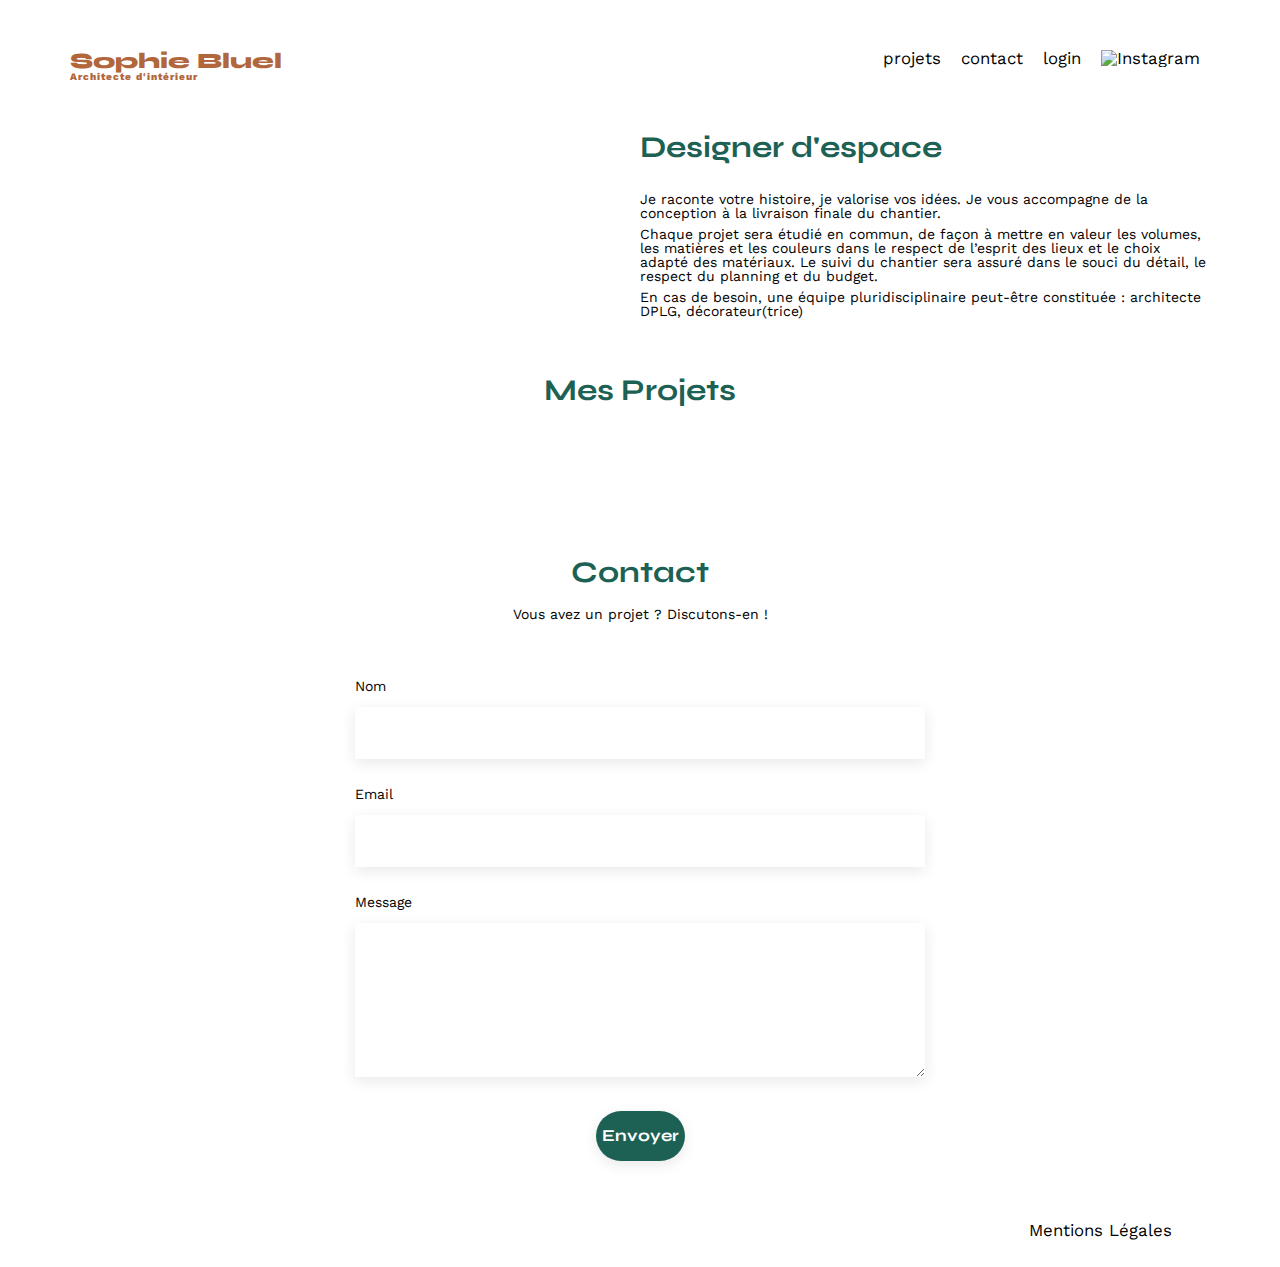
==== FrontEnd/index.html @ 7071ebf3 "test" ====
<!DOCTYPE html>
<html lang="fr">
  <head>
    <meta charset="UTF-8" />
    <title>Sophie Bluel - Architecte d'intérieur</title>
    <meta name="viewport" content="width=device-width, initial-scale=1.0" />
    <link rel="preconnect" href="https://fonts.googleapis.com" />
    <link rel="preconnect" href="https://fonts.gstatic.com" crossorigin />
    <link
      href="https://fonts.googleapis.com/css2?family=Syne:wght@700;800&family=Work+Sans&display=swap"
      rel="stylesheet"
    />
    <link
      rel="stylesheet"
      href="https://cdnjs.cloudflare.com/ajax/libs/font-awesome/6.3.0/css/all.min.css"
      integrity="sha512-SzlrxWUlpfuzQ+pcUCosxcglQRNAq/DZjVsC0lE40xsADsfeQoEypE+enwcOiGjk/bSuGGKHEyjSoQ1zVisanQ=="
      crossorigin="anonymous"
      referrerpolicy="no-referrer"
    />
    <meta name="description" content="" />
    <link rel="stylesheet" href="./assets/style.css" />
  </head>
  <body>
    <header>
      <h1>Sophie Bluel <span>Architecte d'intérieur</span></h1>
      <nav>
        <ul>
          <li><a href="index.html">projets</a></li>
          <li>contact</li>
          <li><a href="login.html">login</a></li>
          <li><img src="./assets/icons/instagram.png" alt="Instagram" /></li>
        </ul>
      </nav>
    </header>
    <main>
      <section id="introduction">
        <figure>
          <img src="./assets/images/sophie-bluel.png" alt="" />
        </figure>
        <article>
          <h2>Designer d'espace</h2>
          <p>
            Je raconte votre histoire, je valorise vos idées. Je vous accompagne
            de la conception à la livraison finale du chantier.
          </p>
          <p>
            Chaque projet sera étudié en commun, de façon à mettre en valeur les
            volumes, les matières et les couleurs dans le respect de l’esprit
            des lieux et le choix adapté des matériaux. Le suivi du chantier
            sera assuré dans le souci du détail, le respect du planning et du
            budget.
          </p>
          <p>
            En cas de besoin, une équipe pluridisciplinaire peut-être constituée
            : architecte DPLG, décorateur(trice)
          </p>
        </article>
      </section>
      <section id="portfolio">
        <h2>Mes Projets</h2>
        <div class="filters" id="filters"></div>
        <div class="gallery" id="gallery"></div>

        <div id="myModal" class="modal">
          <div class="modal-content" id="modal-content">
            <span class="close">&times;</span>
            <h2>Galerie Photo</h2>
            <div class="gallery-modal" id="gallery-modal"></div>
            <div class="addPhotoModal" id="addPhotoModal">
              <div class="addPhotoForm" id="addPhotoForm">
                <div class="closeAndBack" id="closeBack"></div>
                <h2>Ajout photo</h2>
                <form action="post" method="post" id="form"></form>
              </div>
            </div>
            <div class="addAndDelete" id="addAndDelete"></div>
            <div class="suppression">
              <button>Supprimer la gallerie</button>
            </div>
          </div>
        </div>
      </section>
      <section id="contact">
        <h2>Contact</h2>
        <p>Vous avez un projet ? Discutons-en !</p>
        <form action="#" method="post">
          <label for="name">Nom</label>
          <input type="text" name="name" id="name" />
          <label for="email">Email</label>
          <input type="email" name="email" id="email" />
          <label for="message">Message</label>
          <textarea name="message" id="message" cols="30" rows="10"></textarea>
          <input type="submit" value="Envoyer" />
        </form>
      </section>
    </main>

    <footer>
      <nav>
        <ul>
          <li>Mentions Légales</li>
        </ul>
      </nav>
    </footer>
    <script src="script.js"></script>
  </body>
</html>
---- FrontEnd/assets/style.css ----
/* http://meyerweb.com/eric/tools/css/reset/
   v2.0 | 20110126
   License: none (public domain)
*/

html,
body,
div,
span,
applet,
object,
iframe,
h1,
h2,
h3,
h4,
h5,
h6,
p,
blockquote,
pre,
a,
abbr,
acronym,
address,
big,
cite,
code,
del,
dfn,
em,
img,
ins,
kbd,
q,
s,
samp,
small,
strike,
strong,
sub,
sup,
tt,
var,
b,
u,
i,
center,
dl,
dt,
dd,
ol,
ul,
li,
fieldset,
form,
label,
legend,
table,
caption,
tbody,
tfoot,
thead,
tr,
th,
td,
article,
aside,
canvas,
details,
embed,
figure,
figcaption,
footer,
header,
hgroup,
menu,
nav,
output,
ruby,
section,
summary,
time,
mark,
audio,
video {
  margin: 0;
  padding: 0;
  border: 0;
  font-size: 100%;
  font: inherit;
  vertical-align: baseline;
}
/* HTML5 display-role reset for older browsers */
article,
aside,
details,
figcaption,
figure,
footer,
header,
hgroup,
menu,
nav,
section {
  display: block;
}
body {
  line-height: 1;
}
ol,
ul {
  list-style: none;
}
blockquote,
q {
  quotes: none;
}
blockquote:before,
blockquote:after,
q:before,
q:after {
  content: "";
  content: none;
}
table {
  border-collapse: collapse;
  border-spacing: 0;
}
/** end reset css**/
body {
  max-width: 1140px;
  margin: auto;
  font-family: "Work Sans";
  font-size: 14px;
}
header {
  display: flex;
  justify-content: space-between;
  margin: 50px 0;
}
section {
  margin: 50px 0;
}

h1 {
  display: flex;
  flex-direction: column;
  font-family: "Syne";
  font-size: 22px;
  font-weight: 800;
  color: #b1663c;
}

h1 > span {
  font-family: "Work Sans";
  font-size: 10px;
  letter-spacing: 0.1em;
}

h2 {
  font-family: "Syne";
  font-weight: 700;
  font-size: 30px;
  color: #1d6154;
}
nav ul {
  display: flex;
  align-items: center;
  list-style-type: none;
}
nav li {
  padding: 0 10px;
  font-size: 1.2em;
}
nav li a {
  text-decoration: none;
  color: initial;
}

li:hover a {
  color: #b1663c;
}
li:hover {
  color: #b1663c;
}
#introduction {
  display: flex;
  align-items: center;
}
#introduction figure {
  flex: 1;
}
#introduction img {
  display: block;
  margin: auto;
  width: 80%;
}

#introduction article {
  flex: 1;
}
#introduction h2 {
  margin-bottom: 1em;
}

#introduction p {
  margin-bottom: 0.5em;
}

#portfolio h2 {
  justify-content: center;
  margin-bottom: 1em;
  display: flex;
  gap: 30px;
}

#portfolio h2 button {
  background-color: white;
  border: none;

  font-size: 14px;
}

#portfolio h2 button:hover {
  cursor: pointer;
  color: grey;
}

.filters {
  display: flex;
  justify-content: center;
  gap: 10px;
  flex-wrap: wrap;
  margin-top: 51px;
  margin-bottom: 51px;
}

.filters button {
  font-family: "Syne";
  font-style: normal;
  font-weight: 700;
  font-size: 16px;
  line-height: 19px;
  text-align: center;
  border: 1px solid #1d6154;
  border-radius: 60px;
  background-color: white;
  color: #1d6154;
}

.filters button:hover {
  cursor: pointer;
  background-color: #1d6154;
  color: white;
}

#filter-btn-0 {
  width: 100px;
  height: 37px;
}
#filter-btn-1 {
  width: 100px;
  height: 37px;
}
#filter-btn-2 {
  width: 157px;
  height: 37px;
}
#filter-btn-3 {
  width: 198px;
  height: 37px;
}
.gallery {
  width: 100%;
  display: grid;
  grid-template-columns: 1fr 1fr 1fr;
  grid-column-gap: 20px;
  grid-row-gap: 20px;
}

.gallery img {
  width: 100%;
}

.modal {
  display: none;
  position: fixed;
  z-index: 1;
  left: 0;
  top: 0;
  width: 100%;
  height: 100%;
  background-color: rgba(0, 0, 0, 0.4);
}

.modal-content {
  background-color: white;
  margin: 10% auto;
  padding: 20px;
  border: 1px solid #888;
  width: 30%;
}

.modal-content h2 {
  font-family: "Work Sans";
  font-style: normal;
  font-weight: 400;
  font-size: 26px;
  line-height: 30px;
  text-align: center;
  color: black;
  width: 100%;
}

.modal-image {
  width: 100%;
  position: relative;
}
.gallery-modal {
  display: grid;
  grid-template-columns: 1fr 1fr 1fr 1fr 1fr;
  grid-column-gap: 5px;
  grid-row-gap: 25px;
  width: 100%;
  border-bottom: 1px solid #b3b3b3;
  padding-bottom: 45px;
}

.gallery-modal figure {
  width: 100%;
}
.gallery-modal figure figcaption {
  display: none;
}

#addAndDelete {
  display: flex;
  justify-content: center;
  margin-top: 40px;
}

.suppression {
  display: flex;
  justify-content: center;
  margin-top: 23px;
}

.suppression button {
  font-family: "Syne";
  font-style: normal;
  font-weight: 400;
  font-size: 14px;
  line-height: 17px;
  border: none;
  background-color: white;
  color: #d65353;
}

.suppression button:hover {
  cursor: pointer;
  opacity: 50%;
}

#add-button {
  width: 237px;
  height: 36px;
  left: 600px;
  top: 1267px;
  color: white;
  background: #1d6154;
  border-radius: 60px;
}

#add-button:hover {
  cursor: pointer;
  opacity: 90%;
}

.delete-btn {
  top: 10px;
  right: 10px;
  background: none;
  border: none;
  color: white;
  font-size: 20px;
  cursor: pointer;
  transition: all 0.3s;
  background-color: black;
  border-radius: 5px;
  width: 30px;
  height: 30px;
}

.delete-btn:hover {
  color: green;
}

.gallery-modal figure {
  position: relative;
}

figure button {
  position: absolute;
}

.addPhotoModal {
  display: none;
  position: fixed;
  z-index: 1;
  left: 0;
  top: 0;
  width: 100%;
  height: 100%;
  background-color: rgba(0, 0, 0, 0.4);
}

.addPhotoForm {
  background-color: white;
  margin: 10% auto;
  padding: 20px;
  border: 1px solid #888;
  width: 30%;
  height: 60%;
  position: relative;
}

#form {
  display: flex;
  flex-wrap: wrap;
  justify-content: center;
}

#form input {
  width: 60%;
  line-height: 51px;
  font-size: 14px;
}

#form label {
  width: 60%;
  text-align: center;
  font-size: 14px;
}

#category {
  width: 60%;
  height: 51px;
  font-size: 14px;
}

.fa-image {
  position: absolute;
  margin-bottom: 100px;
  font-size: 58px;
  color: grey;
}

.fa-image:hover {
  color: black;
  cursor: pointer;
}

#image {
  height: 169px;
  background-color: #e8f1f6;
  display: none;
  position: absolute;
  z-index: 1;
}

#imageJpg {
  height: 169px;
  display: flex;
  justify-content: center;
  align-items: center;
  position: relative;
  background-color: #e8f1f6;
}

#imageJpg img {
  height: 169px;
  width: 100%;
}

#imageButtonJpg {
  width: 173px;
  height: 36px;
  margin-top: 50px;
  border-radius: 50px;
  border: solid;
  display: flex;
  justify-content: center;
  align-items: center;
  background-color: #cbd6dc;
  position: absolute;
}

#imageButtonJpg:hover {
  cursor: pointer;
  background-color: #1d6154;
}

#imageLabel {
  position: absolute;
  margin-top: 115px;
}

input[type="submit"] {
  font-family: "Syne";
  font-weight: 700;
  color: white;
  background-color: #1d6154;
  margin: 2em auto;
  text-align: center;
  border-radius: 60px;
}

input[type="submit"]:hover {
  cursor: pointer;
}

.closeAndBack {
  height: 50px;
}

.back {
  width: 30px;
  height: 30px;
  border: none;
  background-color: white;
  color: black;
  font-size: 24px;
}

.back:hover {
  cursor: pointer;
  color: grey;
}

.close {
  float: right;
  width: 30px;
  height: 30px;
  border: none;
  background-color: white;
  color: black;
  font-size: 24px;
}

.close:hover {
  cursor: pointer;
  color: grey;
}

#contact {
  width: 50%;
  margin: auto;
}
#contact > * {
  text-align: center;
}
#contact h2 {
  margin-bottom: 20px;
}
#contact form {
  text-align: left;
  margin-top: 30px;
  display: flex;
  flex-direction: column;
}

#contact input {
  height: 50px;
  font-size: 1.2em;
  border: none;
  box-shadow: 0px 4px 14px rgba(0, 0, 0, 0.09);
}
#contact label {
  margin: 2em 0 1em 0;
}
#contact textarea {
  border: none;
  box-shadow: 0px 4px 14px rgba(0, 0, 0, 0.09);
}

footer nav ul {
  display: flex;
  justify-content: flex-end;
  margin: 2em;
}
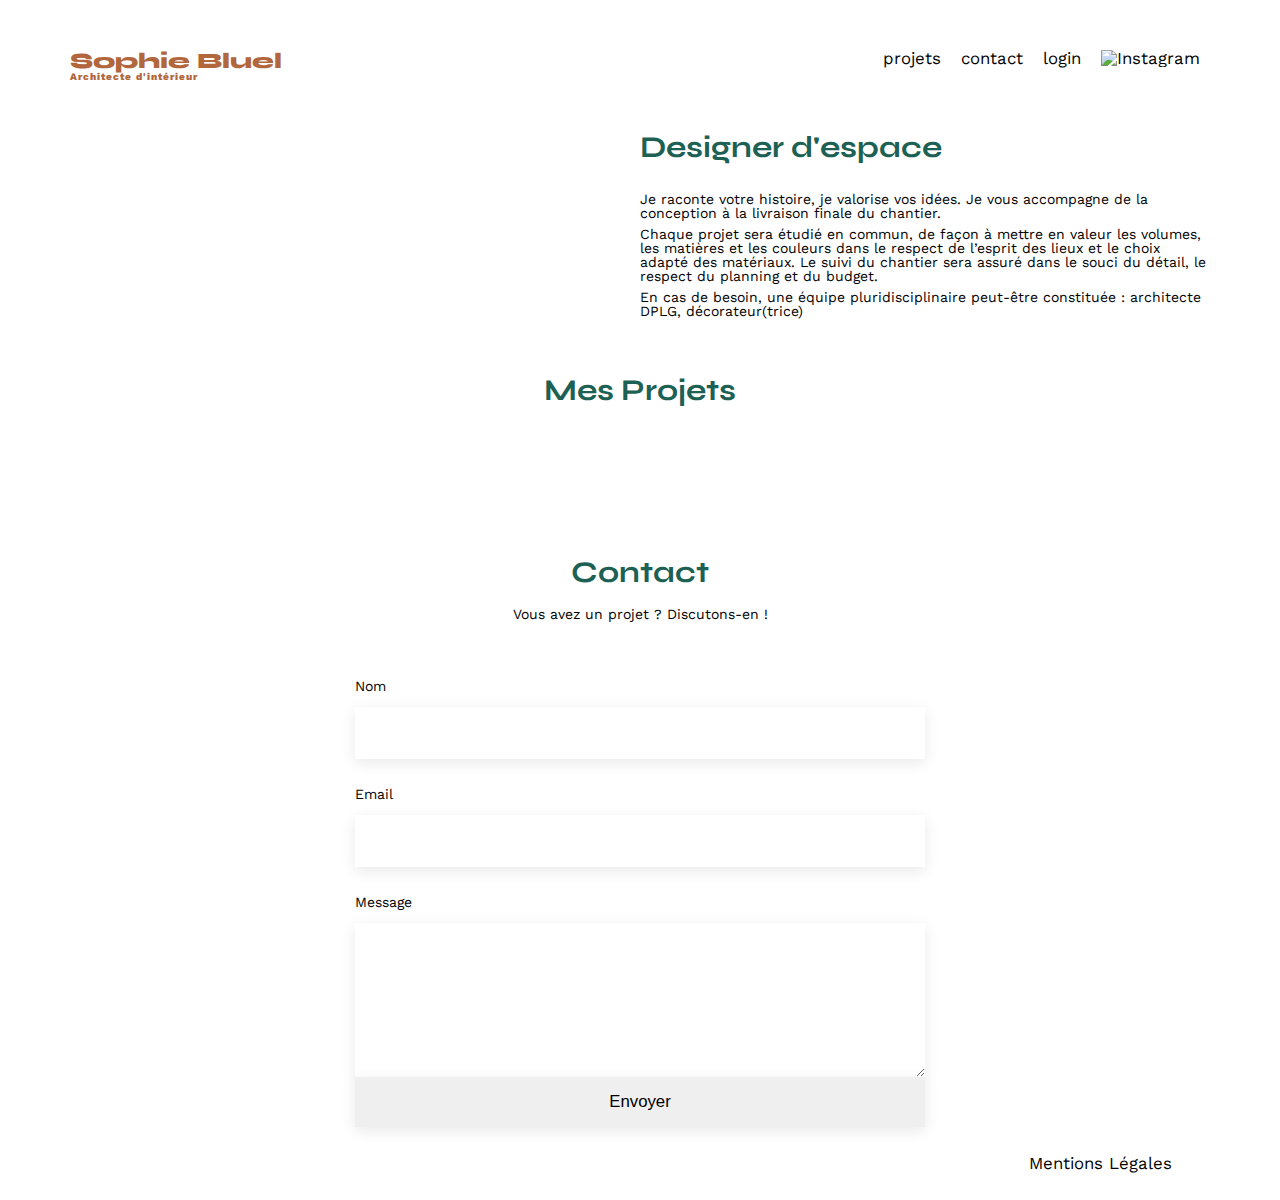
==== commit b02066ca: "rectification" ====
--- a/FrontEnd/index.html
+++ b/FrontEnd/index.html
@@ -27,7 +27,7 @@
         <ul>
           <li><a href="index.html">projets</a></li>
           <li>contact</li>
-          <li><a href="login.html">login</a></li>
+          <li id="login-link"><a href="login.html">login</a></li>
           <li><img src="./assets/icons/instagram.png" alt="Instagram" /></li>
         </ul>
       </nav>
--- a/FrontEnd/assets/style.css
+++ b/FrontEnd/assets/style.css
@@ -139,6 +139,44 @@
   justify-content: space-between;
   margin: 50px 0;
 }
+
+#navbar {
+  display: flex;
+  justify-content: center;
+  align-items: center;
+  background-color: black;
+  padding: 20px;
+  position: sticky;
+  top: 0;
+}
+
+#nav-content {
+  display: flex;
+  align-items: center;
+  gap: 20px;
+  color: white;
+}
+
+#navbar span {
+  font-family: Work Sans;
+  font-size: 16px;
+  font-weight: 400;
+  line-height: 19px;
+  letter-spacing: 0em;
+  text-align: center;
+}
+
+#navbar button {
+  padding: 10px 20px;
+  border-radius: 60px;
+  font-family: Work Sans;
+  font-size: 14px;
+  font-weight: 500;
+  line-height: 16px;
+  letter-spacing: 0em;
+  text-align: center;
+}
+
 section {
   margin: 50px 0;
 }
@@ -220,6 +258,10 @@
   border: none;
 
   font-size: 14px;
+  font-weight: 400;
+  line-height: 16px;
+  letter-spacing: 0em;
+  text-align: center;
 }
 
 #portfolio h2 button:hover {
@@ -227,6 +269,15 @@
   color: grey;
 }
 
+.button-text {
+  margin-left: 5px;
+  font-family: Work Sans;
+  font-size: 14px;
+  font-weight: 400;
+  line-height: 16px;
+  letter-spacing: 0em;
+  text-align: center;
+}
 .filters {
   display: flex;
   justify-content: center;
@@ -300,15 +351,17 @@
   padding: 20px;
   border: 1px solid #888;
   width: 30%;
+  border-radius: 10px;
 }
 
 .modal-content h2 {
-  font-family: "Work Sans";
-  font-style: normal;
+  font-family: Work Sans;
+  font-size: 26px;
   font-weight: 400;
-  font-size: 26px;
   line-height: 30px;
-  text-align: center;
+  letter-spacing: 0em;
+  text-align: center;
+
   color: black;
   width: 100%;
 }
@@ -347,11 +400,13 @@
 }
 
 .suppression button {
-  font-family: "Syne";
-  font-style: normal;
+  font-family: Syne;
+  font-size: 14px;
   font-weight: 400;
-  font-size: 14px;
   line-height: 17px;
+  letter-spacing: 0em;
+  text-align: center;
+
   border: none;
   background-color: white;
   color: #d65353;
@@ -370,6 +425,12 @@
   color: white;
   background: #1d6154;
   border-radius: 60px;
+  font-family: Syne;
+  font-size: 14px;
+  font-weight: 700;
+  line-height: 17px;
+  letter-spacing: 0em;
+  text-align: center;
 }
 
 #add-button:hover {
@@ -432,28 +493,47 @@
 }
 
 #form input {
-  width: 60%;
+  width: 68%;
   line-height: 51px;
   font-size: 14px;
+  margin-top: 10px;
 }
 
 #form label {
-  width: 60%;
-  text-align: center;
-  font-size: 14px;
+  width: 70%;
+  margin-top: 20px;
+  font-size: 14px;
+}
+
+#imageLabel {
+  position: absolute;
+}
+
+#form #imageLabel {
+  margin-top: 100px;
+  text-align: center;
 }
 
 #category {
-  width: 60%;
+  width: 70%;
   height: 51px;
   font-size: 14px;
+  background-color: white;
+  box-shadow: 0px 4px 14px rgba(0, 0, 0, 0.09);
+  margin-top: 10px;
+  border: none;
+}
+
+#title {
+  border: none;
+  box-shadow: 0px 4px 14px rgba(0, 0, 0, 0.09);
 }
 
 .fa-image {
   position: absolute;
-  margin-bottom: 100px;
+  margin-bottom: 90px;
   font-size: 58px;
-  color: grey;
+  color: #b9c5cc;
 }
 
 .fa-image:hover {
@@ -484,7 +564,6 @@
 }
 
 #imageButtonJpg {
-  width: 173px;
   height: 36px;
   margin-top: 50px;
   border-radius: 50px;
@@ -494,26 +573,37 @@
   align-items: center;
   background-color: #cbd6dc;
   position: absolute;
+  font-family: Work Sans;
+  font-size: 14px;
+  font-weight: 500;
+  line-height: 16px;
+  letter-spacing: 0em;
+  text-align: center;
+  color: #306685;
+  border-color: #cbd6dc;
+}
+
+#form #imageButtonJpg {
+  width: 173px;
 }
 
 #imageButtonJpg:hover {
   cursor: pointer;
-  background-color: #1d6154;
-}
-
-#imageLabel {
-  position: absolute;
-  margin-top: 115px;
-}
-
-input[type="submit"] {
+}
+
+#form input[type="submit"] {
   font-family: "Syne";
   font-weight: 700;
   color: white;
   background-color: #1d6154;
   margin: 2em auto;
-  text-align: center;
   border-radius: 60px;
+  width: 237px;
+  height: 50px;
+  display: flex;
+  align-items: center;
+
+  justify-content: center;
 }
 
 input[type="submit"]:hover {
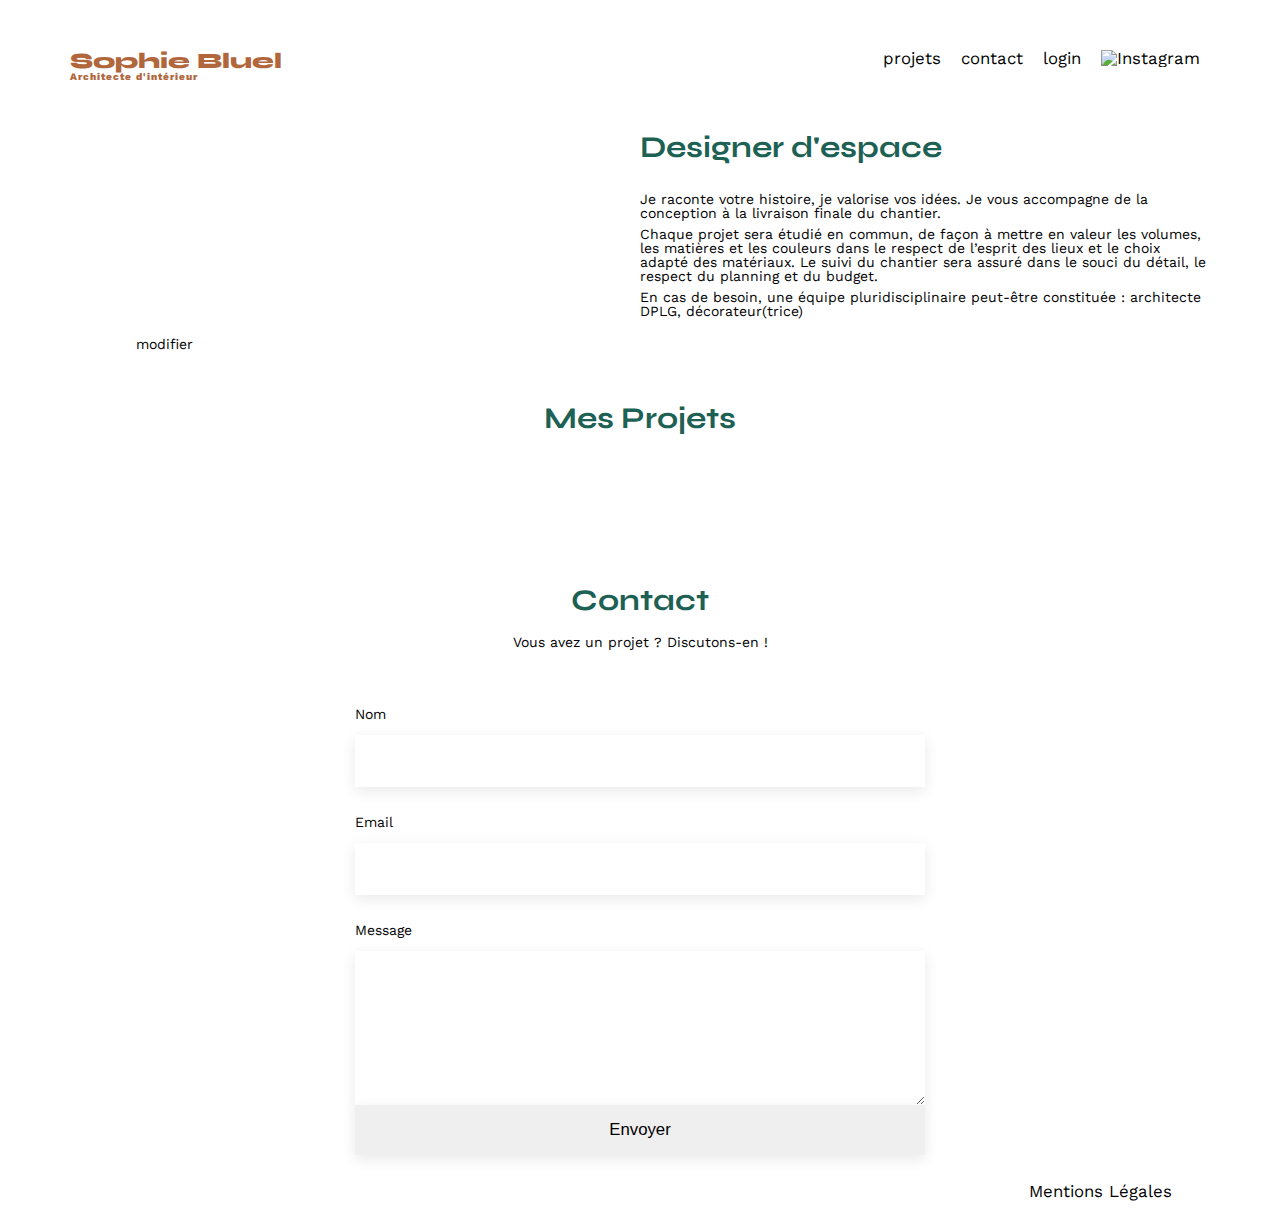
==== commit 9b8b869d: "finalisation" ====
--- a/FrontEnd/index.html
+++ b/FrontEnd/index.html
@@ -56,10 +56,16 @@
           </p>
         </article>
       </section>
+      <div class="modifier" id="modifier"></div>
       <section id="portfolio">
         <h2>Mes Projets</h2>
         <div class="filters" id="filters"></div>
         <div class="gallery" id="gallery"></div>
+        <div id="confirmationModal" class="modal-delete">
+          <div class="modal-confirmation">
+            <p id="confirmationMessage"></p>
+          </div>
+        </div>
 
         <div id="myModal" class="modal">
           <div class="modal-content" id="modal-content">
--- a/FrontEnd/assets/style.css
+++ b/FrontEnd/assets/style.css
@@ -246,6 +246,16 @@
   margin-bottom: 0.5em;
 }
 
+#modifier {
+  margin-top: -40px;
+  margin-left: 55px;
+}
+
+#modifier button {
+  border: none;
+  background-color: white;
+}
+
 #portfolio h2 {
   justify-content: center;
   margin-bottom: 1em;
@@ -267,6 +277,26 @@
 #portfolio h2 button:hover {
   cursor: pointer;
   color: grey;
+}
+
+.modal-delete {
+  display: none;
+  position: fixed;
+  z-index: 2;
+  left: 0;
+  top: 0;
+  width: 100%;
+  height: 100%;
+  overflow: auto;
+  background-color: rgba(0, 0, 0, 0.4);
+}
+
+.modal-confirmation {
+  background-color: #fefefe;
+  margin: 15% auto;
+  padding: 20px;
+  border: 1px solid #888;
+  width: 80%;
 }
 
 .button-text {
